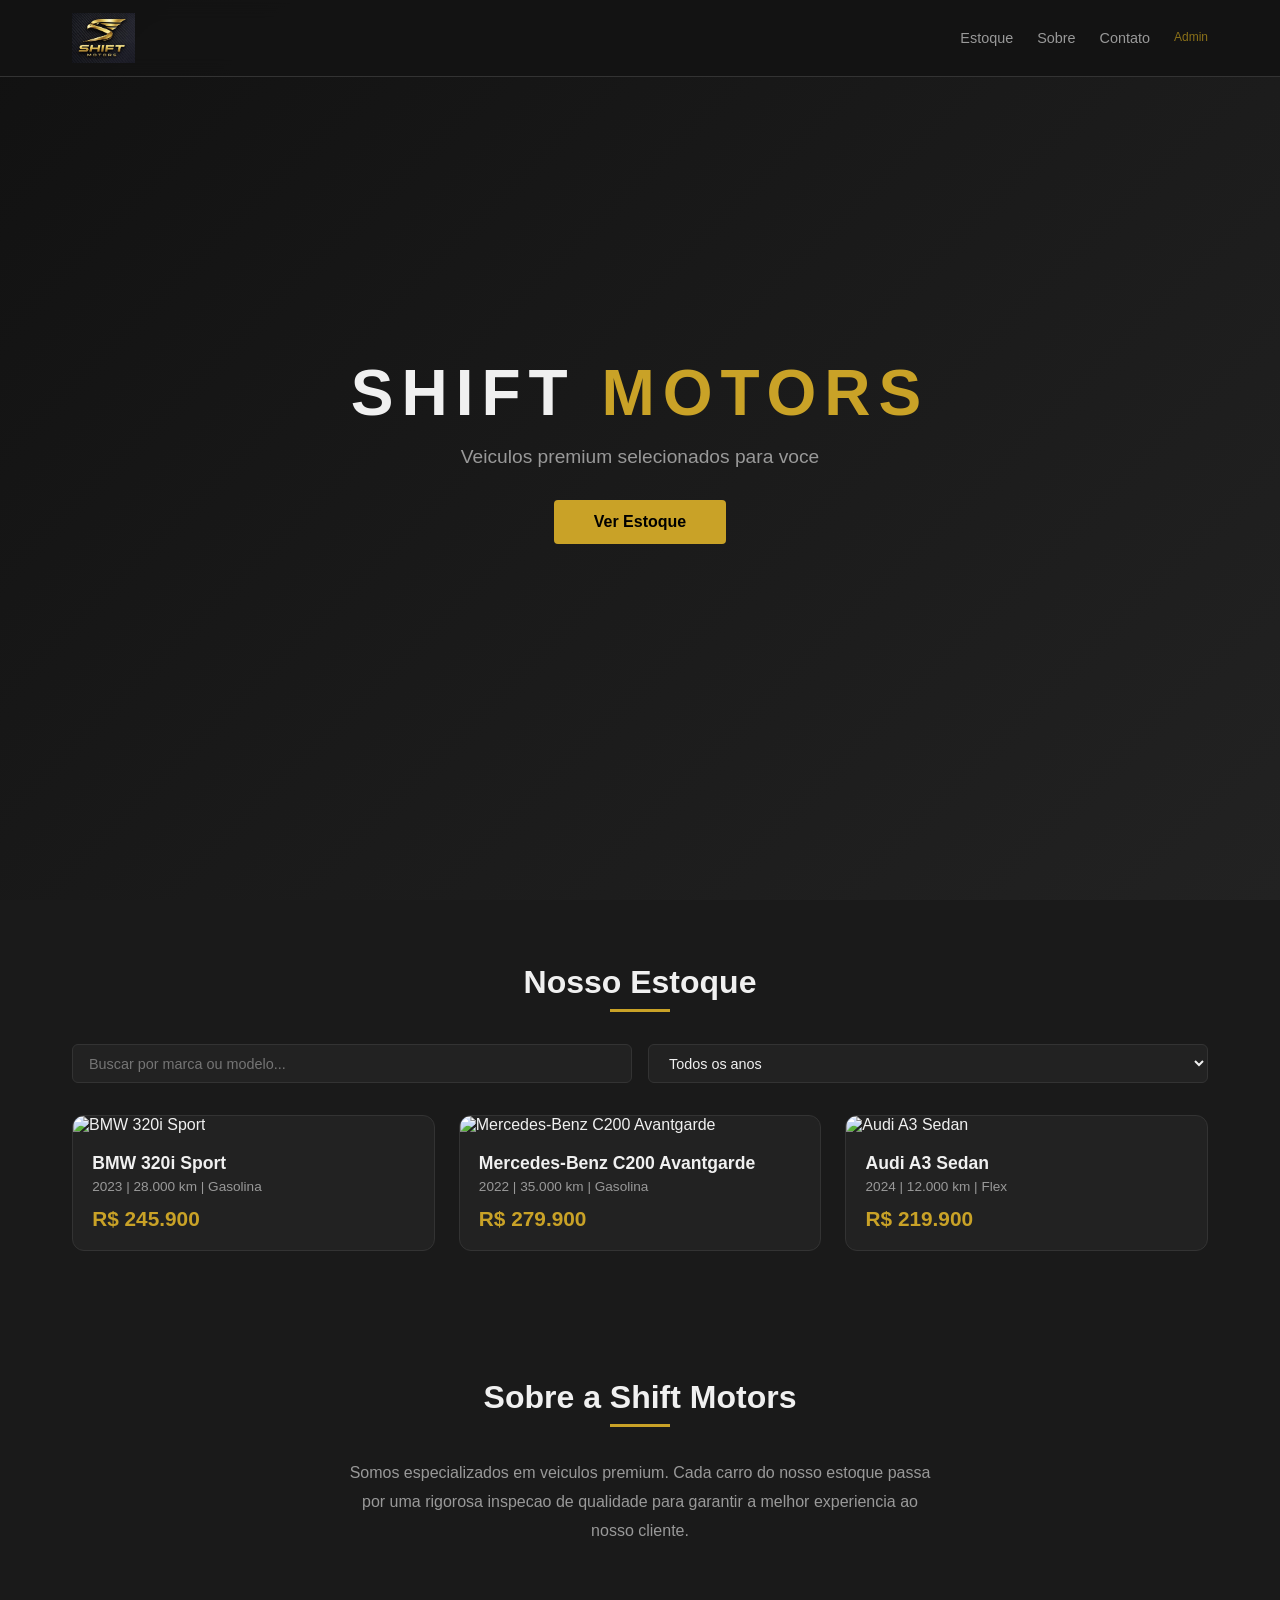
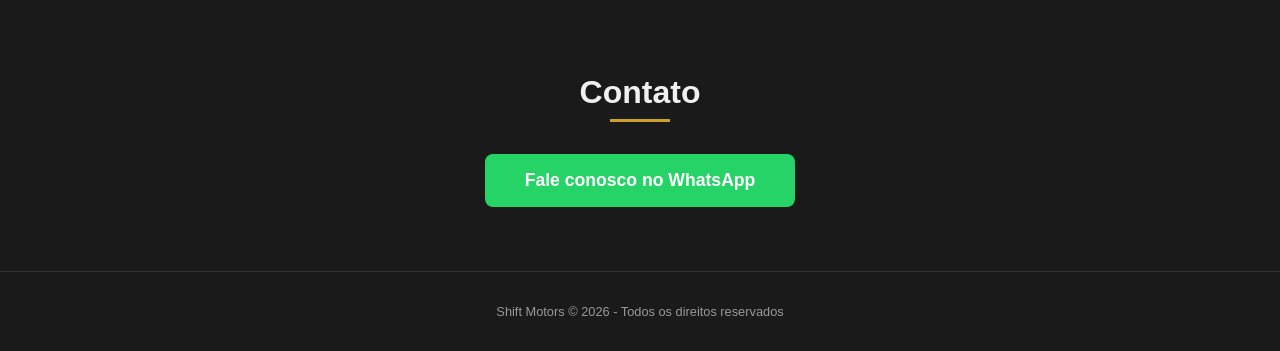
==== index.html @ 78eeb0cf "Adicionando arquivos" ====
﻿<!DOCTYPE html>
<html lang="pt-BR">
<head>
<meta charset="UTF-8">
<meta name="viewport" content="width=device-width, initial-scale=1.0">
<title>Shift Motors - Veiculos Premium</title>
<link rel="stylesheet" href="style.css">
</head>
<body>
<header class="header">
  <div class="header-content">
    <img src="logo.png" alt="Shift Motors" class="logo">
    <nav>
      <a href="#estoque">Estoque</a>
      <a href="#sobre">Sobre</a>
      <a href="#contato">Contato</a>
      <a href="admin.html" class="admin-link">Admin</a>
    </nav>
  </div>
</header>

<section class="hero">
  <div class="hero-content">
    <h1>SHIFT <span>MOTORS</span></h1>
    <p>Veiculos premium selecionados para voce</p>
    <a href="#estoque" class="cta-btn">Ver Estoque</a>
  </div>
</section>

<section id="estoque" class="section">
  <h2>Nosso Estoque</h2>
  <div class="filters">
    <input type="text" id="search" placeholder="Buscar por marca ou modelo..." oninput="filterVehicles()">
    <select id="filter-year" onchange="filterVehicles()">
      <option value="">Todos os anos</option>
    </select>
  </div>
  <div class="vehicles-grid" id="vehicles-grid"></div>
</section>

<div id="vehicle-modal" class="modal"></div>

<section id="sobre" class="section about">
  <h2>Sobre a Shift Motors</h2>
  <p>Somos especializados em veiculos premium. Cada carro do nosso estoque passa por uma rigorosa inspecao de qualidade para garantir a melhor experiencia ao nosso cliente.</p>
</section>

<section id="contato" class="section contact">
  <h2>Contato</h2>
  <a href="https://wa.me/5511999999999" class="whatsapp-btn" target="_blank">Fale conosco no WhatsApp</a>
</section>

<footer>
  <p>Shift Motors &copy; 2026 - Todos os direitos reservados</p>
</footer>

<script src="app.js"></script>
</body>
</html>
---- style.css ----
﻿:root {
  --bg: #1a1a1a;
  --surface: #222;
  --surface-2: #2a2a2a;
  --border: #333;
  --gold: #c9a227;
  --gold-light: #e8c84c;
  --gold-dark: #8b7119;
  --text: #f0f0f0;
  --text-muted: #999;
}
* { margin: 0; padding: 0; box-sizing: border-box; }
body { font-family: 'Segoe UI', sans-serif; background: var(--bg); color: var(--text); }

.header { background: rgba(20,20,20,0.95); border-bottom: 1px solid var(--border); position: fixed; width: 100%; top: 0; z-index: 100; backdrop-filter: blur(10px); }
.header-content { max-width: 1200px; margin: 0 auto; padding: 0.8rem 2rem; display: flex; align-items: center; justify-content: space-between; }
.logo { height: 50px; }
nav { display: flex; gap: 1.5rem; }
nav a { color: var(--text-muted); text-decoration: none; font-size: 0.9rem; transition: color 0.3s; }
nav a:hover { color: var(--gold); }
.admin-link { color: var(--gold-dark) !important; font-size: 0.75rem !important; }

.hero { height: 100vh; display: flex; align-items: center; justify-content: center; background: linear-gradient(135deg, #111 0%, #1a1a1a 50%, #222 100%); text-align: center; }
.hero-content h1 { font-size: 4rem; font-weight: 900; letter-spacing: 8px; }
.hero-content h1 span { color: var(--gold); }
.hero-content p { color: var(--text-muted); font-size: 1.2rem; margin: 1rem 0 2rem; }
.cta-btn { display: inline-block; padding: 0.8rem 2.5rem; background: var(--gold); color: #000; font-weight: 700; text-decoration: none; border-radius: 4px; transition: all 0.3s; }
.cta-btn:hover { background: var(--gold-light); transform: translateY(-2px); }

.section { max-width: 1200px; margin: 0 auto; padding: 4rem 2rem; }
.section h2 { font-size: 2rem; margin-bottom: 2rem; text-align: center; }
.section h2::after { content: ''; display: block; width: 60px; height: 3px; background: var(--gold); margin: 0.5rem auto 0; }

.filters { display: flex; gap: 1rem; margin-bottom: 2rem; flex-wrap: wrap; }
.filters input, .filters select { padding: 0.6rem 1rem; background: var(--surface); border: 1px solid var(--border); border-radius: 6px; color: var(--text); font-size: 0.9rem; flex: 1; min-width: 200px; }
.filters input:focus, .filters select:focus { outline: none; border-color: var(--gold); }

.vehicles-grid { display: grid; grid-template-columns: repeat(auto-fill, minmax(300px, 1fr)); gap: 1.5rem; }
.vehicle-card { background: var(--surface); border: 1px solid var(--border); border-radius: 12px; overflow: hidden; transition: all 0.3s; cursor: pointer; }
.vehicle-card:hover { transform: translateY(-4px); border-color: var(--gold); box-shadow: 0 8px 30px rgba(201,162,39,0.1); }
.vehicle-card img { width: 100%; height: 200px; object-fit: cover; }
.vehicle-card .info { padding: 1.2rem; }
.vehicle-card .info h3 { font-size: 1.1rem; margin-bottom: 0.3rem; }
.vehicle-card .info .year-km { color: var(--text-muted); font-size: 0.85rem; margin-bottom: 0.8rem; }
.vehicle-card .info .price { font-size: 1.3rem; font-weight: 800; color: var(--gold); }

.modal { display: none; position: fixed; top: 0; left: 0; width: 100%; height: 100%; background: rgba(0,0,0,0.85); z-index: 200; overflow-y: auto; }
.modal.active { display: flex; align-items: center; justify-content: center; }
.modal-content { background: var(--surface); border: 1px solid var(--border); border-radius: 16px; max-width: 800px; width: 90%; max-height: 90vh; overflow-y: auto; padding: 2rem; position: relative; }
.modal-close { position: absolute; top: 1rem; right: 1rem; background: none; border: none; color: var(--text-muted); font-size: 1.5rem; cursor: pointer; }
.modal-content img { width: 100%; border-radius: 8px; margin-bottom: 1rem; }
.modal-content h2 { margin-bottom: 0.5rem; }
.modal-content .detail-price { font-size: 1.8rem; color: var(--gold); font-weight: 800; margin: 1rem 0; }
.modal-content .specs { display: grid; grid-template-columns: repeat(2, 1fr); gap: 0.8rem; margin: 1.5rem 0; }
.modal-content .spec-item { background: var(--surface-2); padding: 0.6rem 1rem; border-radius: 6px; }
.modal-content .spec-item .label { font-size: 0.75rem; color: var(--text-muted); }
.modal-content .spec-item .value { font-weight: 600; }
.modal-content .description { color: var(--text-muted); line-height: 1.6; margin-top: 1rem; }
.modal-content .whatsapp-detail { display: inline-block; margin-top: 1.5rem; padding: 0.8rem 2rem; background: #25D366; color: #fff; font-weight: 700; text-decoration: none; border-radius: 6px; }

.about { text-align: center; }
.about p { color: var(--text-muted); max-width: 600px; margin: 0 auto; line-height: 1.8; }

.contact { text-align: center; }
.whatsapp-btn { display: inline-block; padding: 1rem 2.5rem; background: #25D366; color: #fff; font-weight: 700; text-decoration: none; border-radius: 8px; font-size: 1.1rem; transition: transform 0.3s; }
.whatsapp-btn:hover { transform: scale(1.05); }

footer { text-align: center; padding: 2rem; color: var(--text-muted); font-size: 0.8rem; border-top: 1px solid var(--border); }

@media (max-width: 768px) {
  .hero-content h1 { font-size: 2.5rem; letter-spacing: 4px; }
  nav { gap: 1rem; }
  .vehicles-grid { grid-template-columns: 1fr; }
  .modal-content .specs { grid-template-columns: 1fr; }
}
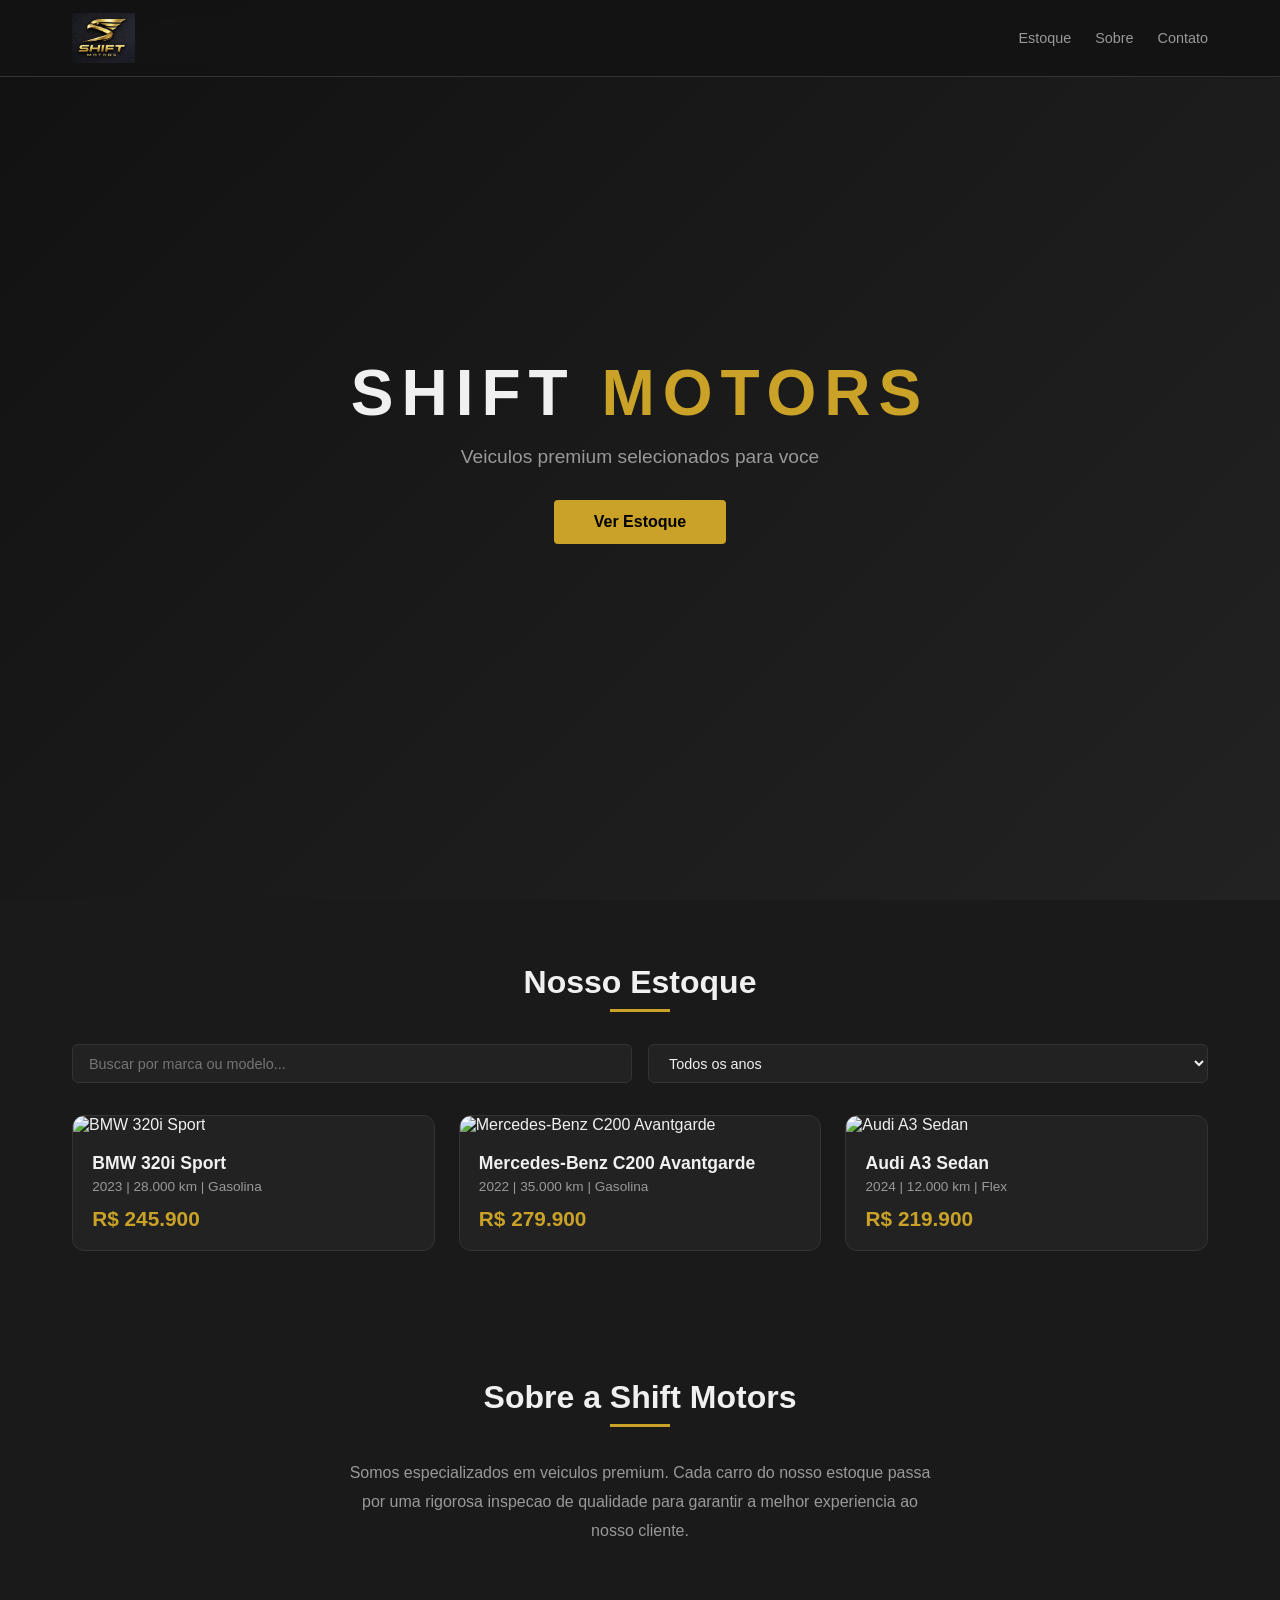
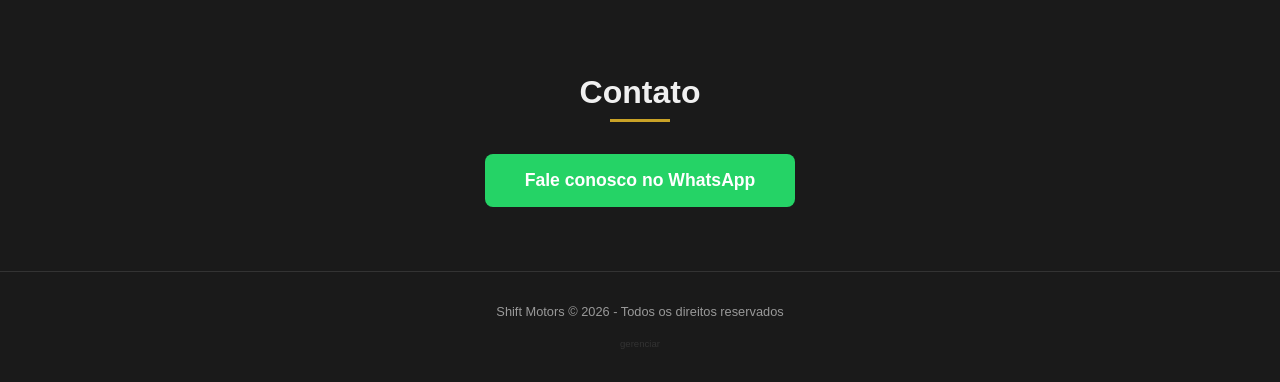
==== commit 9350dbb3: "fazendo melhorias" ====
--- a/index.html
+++ b/index.html
@@ -14,7 +14,7 @@
       <a href="#estoque">Estoque</a>
       <a href="#sobre">Sobre</a>
       <a href="#contato">Contato</a>
-      <a href="admin.html" class="admin-link">Admin</a>
+      
     </nav>
   </div>
 </header>
@@ -47,13 +47,14 @@
 
 <section id="contato" class="section contact">
   <h2>Contato</h2>
-  <a href="https://wa.me/5511999999999" class="whatsapp-btn" target="_blank">Fale conosco no WhatsApp</a>
+  <a href="https://wa.me/5511939347332" class="whatsapp-btn" target="_blank">Fale conosco no WhatsApp</a>
 </section>
 
 <footer>
-  <p>Shift Motors &copy; 2026 - Todos os direitos reservados</p>
+  <p>Shift Motors &copy; 2026 - Todos os direitos reservados</p><p style="margin-top:1rem"><a href="admin.html" style="color:var(--border);font-size:0.6rem;text-decoration:none">gerenciar</a></p>
 </footer>
 
 <script src="app.js"></script>
 </body>
 </html>
+
